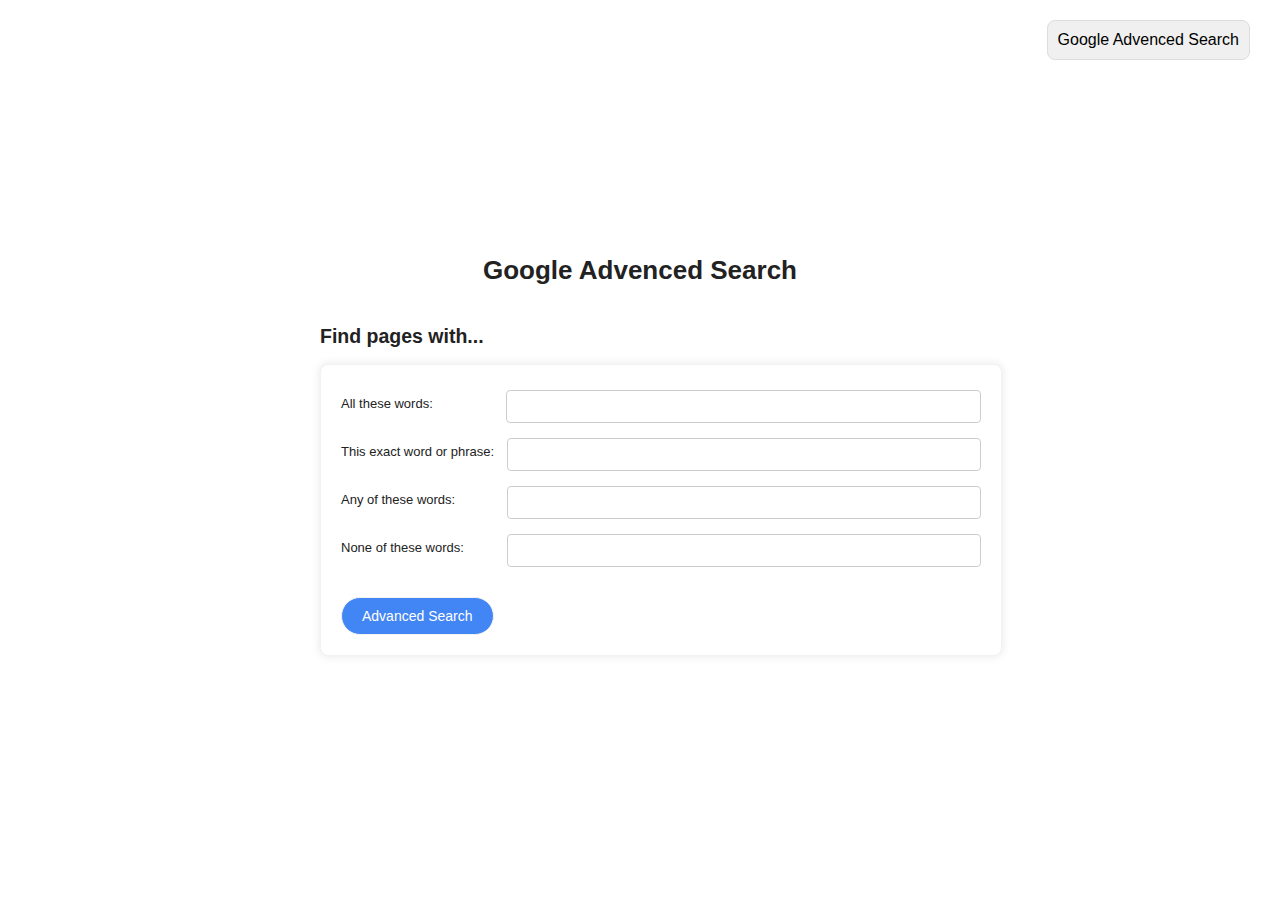
==== advancedsearch.html @ 55580395 "initial commit" ====
<!DOCTYPE html>
<html lang="en">
<head>
    <meta charset="UTF-8">
    <meta name="viewport" content="width=device-width, initial-scale=1.0">
    <title>Advanced Search</title>
    <link rel="stylesheet" href="style.css">
</head>
<body>
    <div class="header">
        <a href="index.html">Google Advenced Search</a>
    </div>
    <div class="search-container">
        <h1 style="display: flex ; align-items: center; justify-content: center;">Google Advenced Search</h1>
            <h2>Find pages with...</h2>
            <form action="https://www.google.com/search" class="form12">
                <div class="form-group1">
                    <label for="as_q">All these words:</label>
                    <input type="text" id="as_q" name="as_q" class="advanced-search">
                </div>
                <div class="form-group2">
                    <label for="as_epq">This exact word or phrase:</label>
                    <input type="text" id="as_epq" name="as_epq" class="advanced-search">
                </div>
                <div class="form-group3">
                    <label for="as_oq">Any of these words:</label>
                    <input type="text" id="as_oq" name="as_oq" class="advanced-search">
                </div>
                <div class="form-group4">
                    <label for="as_eq">None of these words:</label>
                    <input type="text" id="as_eq" name="as_eq" class="advanced-search">
                </div>
                <input type="submit" value="Advanced Search" class="search-button">
            </form>
    </div>
</body>
</html>
---- style.css ----
body, html {
    width: 100%;
    height: 100%;
    margin: 0;
    padding: 0;
    display: flex;
    justify-content: center;
    align-items: center;
    font-family: Arial, sans-serif;
}

.header {
    position: absolute;
    top: 20px;
    right: 30px;
}

.header a {
    text-decoration: none;
    color: black;
    margin-left: 20px;
    padding: 10px; 
    background-color: #f0f0f0; 
    border: 1px solid #ddd; 
    display: inline-block; 
    border-radius: 8px; 
}


.search-container {

    min-width: 167px;
    width: 50%;
    height: auto; 
    color: #222;
    font-size: 13px;
    line-height: 16px;
    vertical-align: middle;
}

.search-container h1 {
    margin-bottom: 50px;
}

.advanced-search {
    width: 100%; 
    padding: 8px; 
    margin-top: 5px;
    border: 1px solid #ccc; 
    border-radius: 4px; 
}

.search-bar {
    width: 50%;
    padding: 10px;
    margin: 20px 7px 0 0;
    border: 1px solid #9d9d9d;
    border-radius: 24px;
    box-shadow: none;
    box-sizing: border-box;
}

.search-button{
    margin: 20px 7px 0 0;
    padding: 10px 20px;
    border-radius: 24px;
    border: 1px solid #f2f2f2;
    background-color: #f8f9fa;
    cursor: pointer;
    font-size: 14px;

    background-color: #4285f4;
    color: white;
}

.form10 {
    display: flex;
    justify-content: center;
    align-items: center;
}

.form12  {
    width: 100%;
    padding: 20px;
    border: 1px solid #f2f2f2;
    border-radius: 8px;
    box-shadow: 0 0 10px 0 rgba(0, 0, 0, 0.1);
    background-color: #fff;
    margin-top: 20px;
}

.form-group1, .form-group2, .form-group3, .form-group4 {
    display: flex;
    align-items: center; 
    margin-bottom: 10px; 
}

.form-group1 label{
    margin-right: 73px;
    min-width: fit-content;
}

.form-group2 label{
    margin-right: 12.5px;
    min-width: fit-content;
}

.form-group3 label{
    margin-right: 52px;
    min-width: fit-content;
}

.form-group4 label{
    margin-right: 43px;
    min-width: fit-content;
}
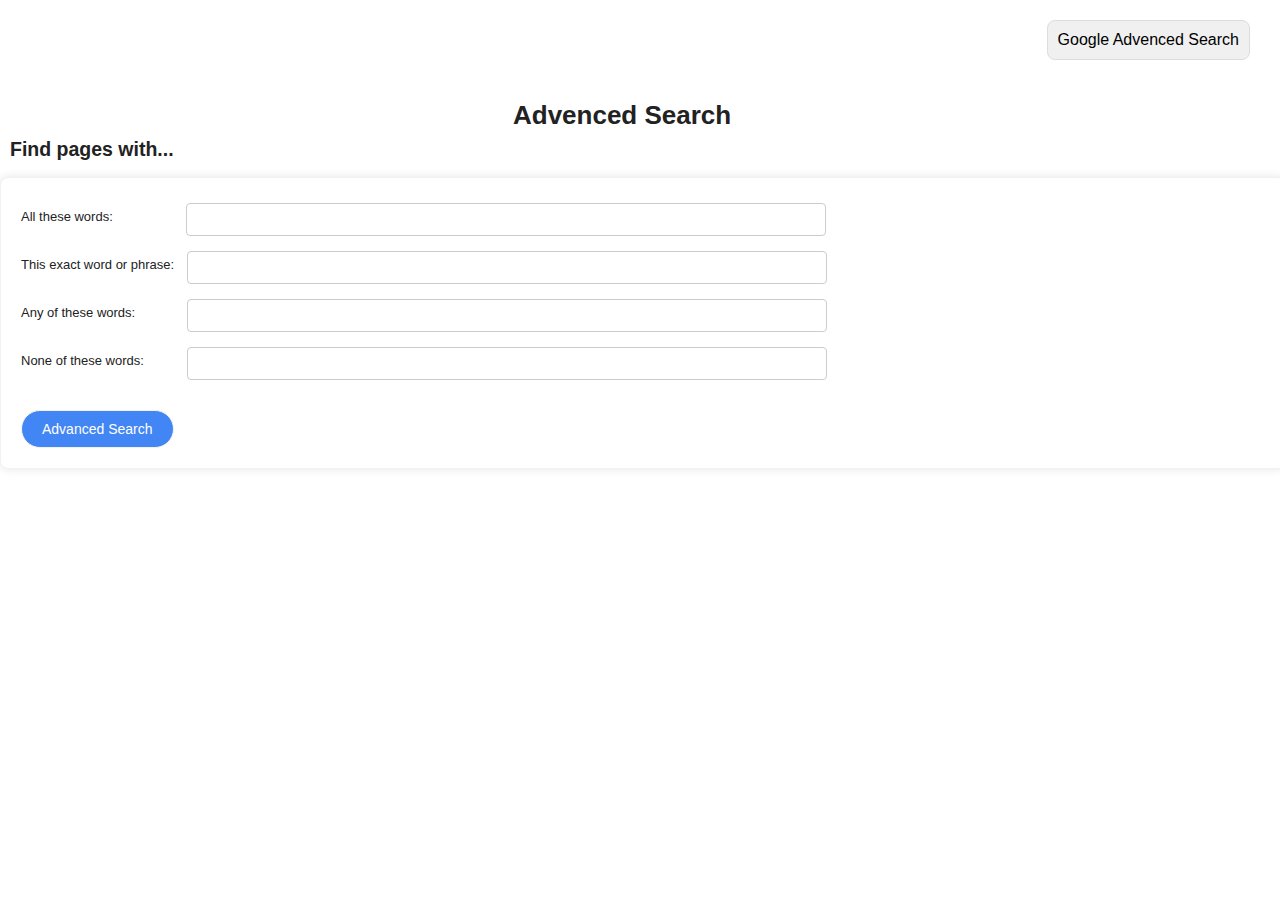
==== commit 8bfe3362: "made advenced search left-aligned" ====
--- a/advancedsearch.html
+++ b/advancedsearch.html
@@ -10,9 +10,9 @@
     <div class="header">
         <a href="index.html">Google Advenced Search</a>
     </div>
-    <div class="search-container">
-        <h1 style="display: flex ; align-items: center; justify-content: center;">Google Advenced Search</h1>
-            <h2>Find pages with...</h2>
+    <div class="search-container-advanced">
+        <h1 style="display: flex ; align-items: center; justify-content: center;">Advenced Search</h1>
+            <h2 style="padding-left: 10px;">Find pages with...</h2>
             <form action="https://www.google.com/search" class="form12">
                 <div class="form-group1">
                     <label for="as_q">All these words:</label>
--- a/style.css
+++ b/style.css
@@ -1,5 +1,5 @@
 body, html {
-    width: 100%;
+    width: 100vw;
     height: 100%;
     margin: 0;
     padding: 0;
@@ -42,8 +42,18 @@
     margin-bottom: 50px;
 }
 
+.search-container-advanced {
+    position: absolute;
+    left: 0;
+    top: 90px;
+    width: 97.2vw;
+    color: #222;
+    font-size: 13px;
+    line-height: 16px;
+}
+
 .advanced-search {
-    width: 100%; 
+    width: 50%; 
     padding: 8px; 
     margin-top: 5px;
     border: 1px solid #ccc; 
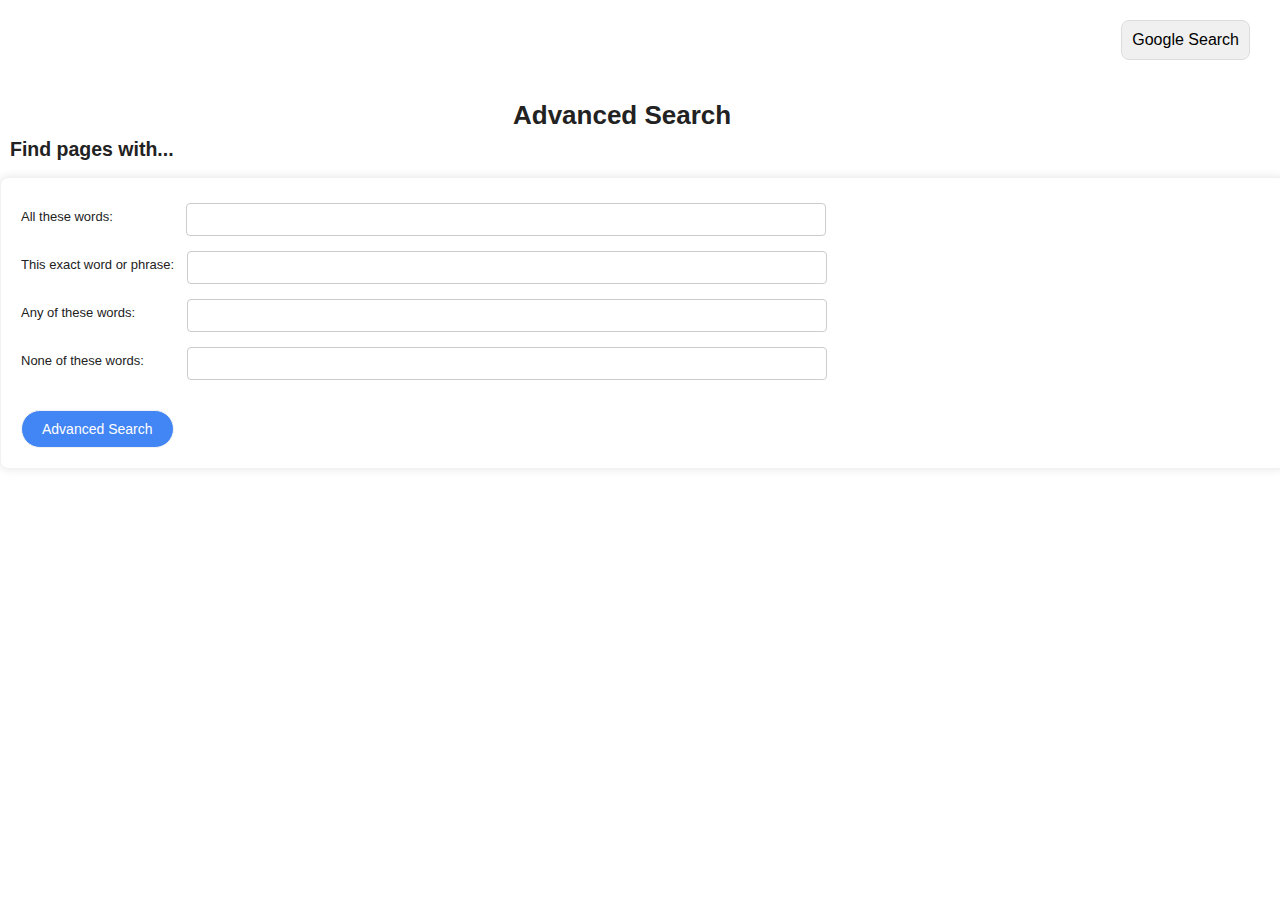
==== commit f10e46d8: "minor change" ====
--- a/advancedsearch.html
+++ b/advancedsearch.html
@@ -8,10 +8,10 @@
 </head>
 <body>
     <div class="header">
-        <a href="index.html">Google Advenced Search</a>
+        <a href="index.html">Google Search</a>
     </div>
     <div class="search-container-advanced">
-        <h1 style="display: flex ; align-items: center; justify-content: center;">Advenced Search</h1>
+        <h1 style="display: flex ; align-items: center; justify-content: center;">Advanced Search</h1>
             <h2 style="padding-left: 10px;">Find pages with...</h2>
             <form action="https://www.google.com/search" class="form12">
                 <div class="form-group1">
